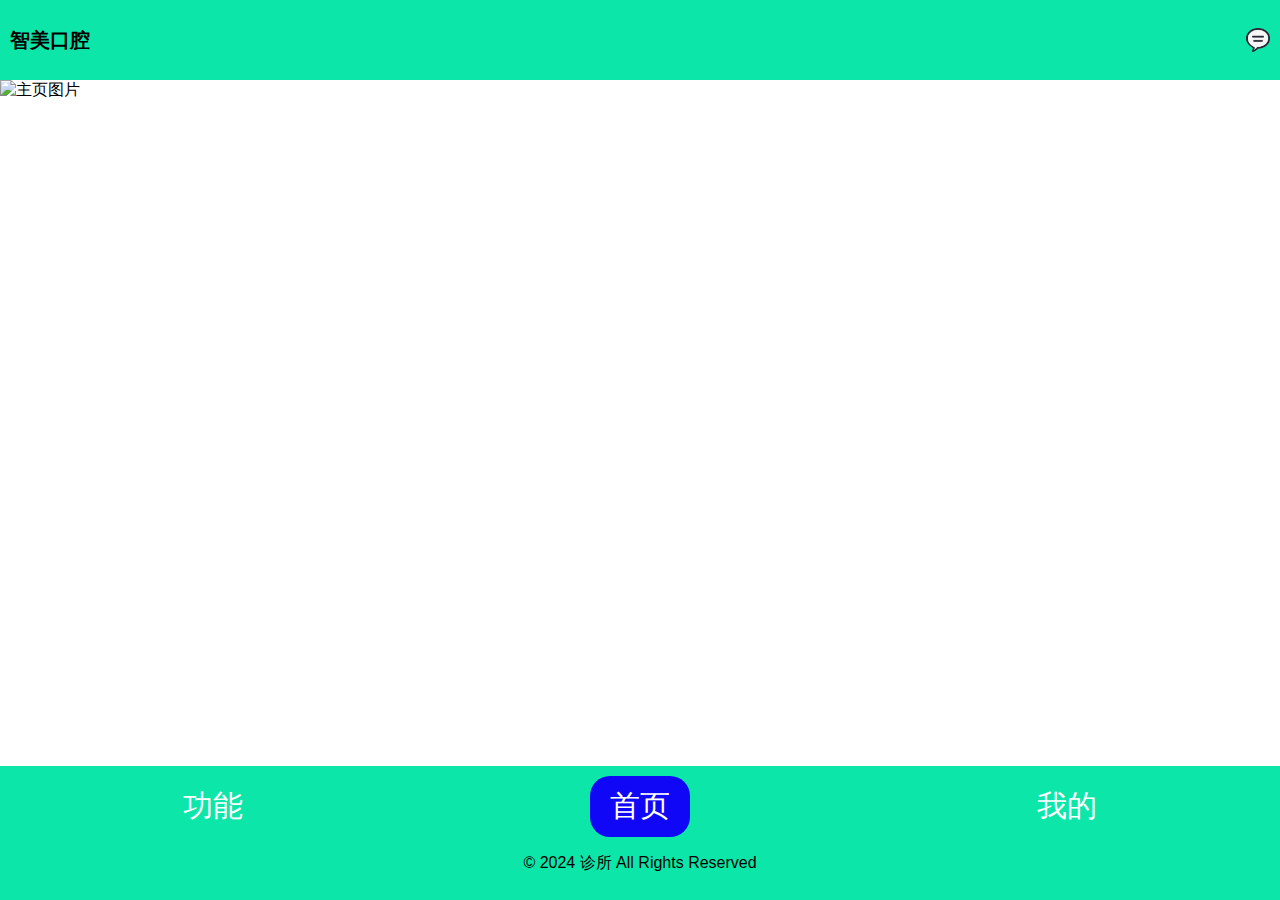
==== index.html @ 4bc61755 "Update index.html" ====
<!DOCTYPE html>
<html lang="en">

<head>
    <meta charset="UTF-8">
    <meta name="viewport" content="width=device-width, initial-scale=1.0">
    <title>智美口腔</title>
    <link rel="stylesheet" href="style.css">
</head>

<body>
    <header>
        <div class="clinic-name">智美口腔</div>
        <img class="icon" src="messageIcon.jpg" alt="">
    </header>

    <main>
        <div class="主页图片">
            <img src="主页图片.jpg" alt="主页图片">
        </div>
    </main>

    <footer>
        <nav>
            <button onclick="goTo('feature')">功能</button>
            <button class="active" onclick="goTo('home')">首页</button>
            <button onclick="goTo('profile')">我的</button>
        </nav>
        <p>&copy; 2024 诊所 All Rights Reserved</p>
    </footer>

    <script src="app.js"></script>




</body>

</html>
---- style.css ----
body {
    margin: 0;
    padding: 0;
    font-family: Arial, sans-serif;
    background-image: url('backgrounds.jpg');
    background-size: cover;
    background-position: center;
    background-color: #ffffff;
    min-height: 100vh;
    display: flex;
    flex-direction: column;
}

header {
    display: flex;
    justify-content: space-between;
    align-items: center;
    padding: 10px;
    background-color: #0ce7a9;
    height: 60px;
    /* 设置页眉的高度为80像素 */
}

.clinic-name {
    font-size: 20px;
    font-weight: bold;
}

.icon {
    width: 24px;
    height: 24px;
    cursor: pointer;
}

footer {
    text-align: center;
    background-color: #0ce7a9;
    position: fixed;
    bottom: 0;
    width: 100%;
    padding: 10px 0;
}

nav {
    display: flex;
    justify-content: space-around;
}

button {
    border: none;
    background-color: transparent;
    color: #fff;
    font-size: 30px;
    /*导航栏字体大小*/
    border-radius: 20px;
    padding: 10px 20px;
    cursor: pointer;
    outline: none;
}

button.active {
    background-color: #0f07f6;
    /* 鼠标悬停时的颜色 */
    color: #fff;
    /* 鼠标悬停时加粗 */
}

button:hover {
    color: #fff;
    font-weight: bold;
}

.profile-picture {
    width: 150px;
    height: 150px;
    border-radius: 50%;
    background-color: #fff;
    display: flex;
    justify-content: center;
    align-items: center;
    margin-top: -100px;
}

.profile-info {
    margin-top: 20px;
}

.profile-container {
    display: flex;
    flex-direction: column;
    align-items: center;
}

/* styles.css */

.头像 {

    width: 300px;
    /* 设置宽度 */
    height: 300px;
    /* 设置高度 */
    display: block;
    /* 将图片显示为块级元素 */
    margin: 0 auto;
    /* 居中显示图片 */
    border-radius: 50%;
    /* 将图片变为圆形 */
    overflow: hidden;
    /* 隐藏溢出部分 */
}

.用户名 {
    text-align: center;
    font-size: 20px;
    line-height: 0.5;
}

.会员 {
    line-height: 0.5;
    text-align: center;
    font-size: 20px;
    color: #e7b00c
}

.主页图片 {
    display: block;
    /* 将图片显示为块级元素 */
    margin: 0;
    /* 居中显示图片 */
    width: 100vw;
    /* 设置图片宽度为视口宽度 */
    height: auto;
    /* 高度自适应 */
}
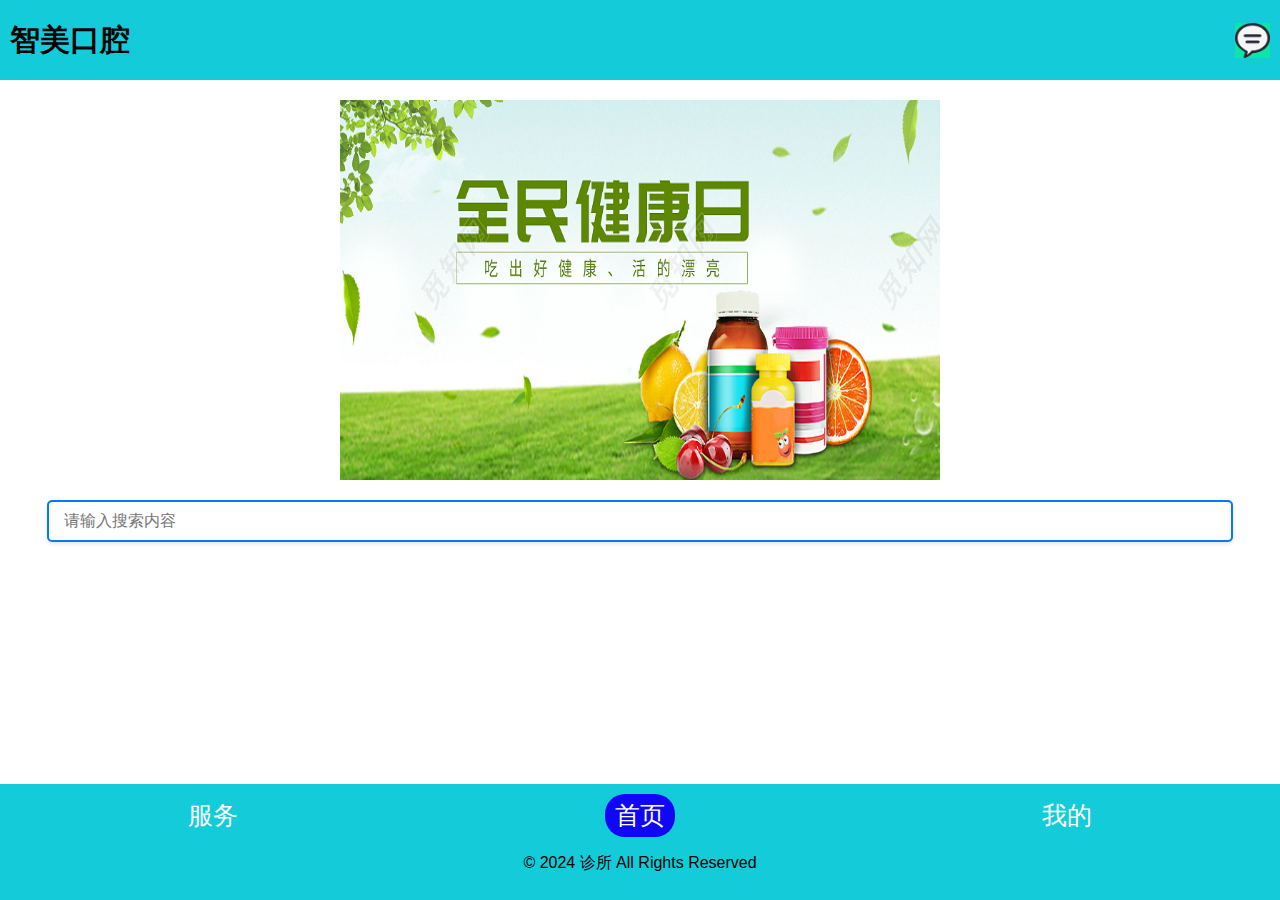
==== commit 30941dd1: "Add files via upload" ====
--- a/index.html
+++ b/index.html
@@ -15,14 +15,18 @@
     </header>
 
     <main>
-        <div class="主页图片">
-            <img src="主页图片.jpg" alt="主页图片">
+        <div id="slider">
+            <img src="主页图片1.jpg" alt="主页图片1">
+            <img src="主页图片2.jpg" alt="主页图片2">
+            <img src="主页图片3.jpg" alt="主页图片3">
+            <img src="主页图片4.jpg" alt="主页图片4">
         </div>
+        <input type="text" class="indexInput" placeholder="请输入搜索内容">
     </main>
 
     <footer>
         <nav>
-            <button onclick="goTo('feature')">功能</button>
+            <button onclick="goTo('feature')">服务</button>
             <button class="active" onclick="goTo('home')">首页</button>
             <button onclick="goTo('profile')">我的</button>
         </nav>
@@ -36,4 +40,4 @@
 
 </body>
 
-</html>
+</html>--- a/style.css
+++ b/style.css
@@ -16,25 +16,25 @@
     justify-content: space-between;
     align-items: center;
     padding: 10px;
-    background-color: #0ce7a9;
+    background-color: #14cbd9;
     height: 60px;
     /* 设置页眉的高度为80像素 */
 }
 
 .clinic-name {
-    font-size: 20px;
+    font-size: 30px;
     font-weight: bold;
 }
 
 .icon {
-    width: 24px;
-    height: 24px;
+    width: 35px;
+    height: 35px;
     cursor: pointer;
 }
 
 footer {
     text-align: center;
-    background-color: #0ce7a9;
+    background-color: #14cbd9;
     position: fixed;
     bottom: 0;
     width: 100%;
@@ -50,10 +50,10 @@
     border: none;
     background-color: transparent;
     color: #fff;
-    font-size: 30px;
+    font-size: 25px;
     /*导航栏字体大小*/
     border-radius: 20px;
-    padding: 10px 20px;
+    padding: 5px 10px;
     cursor: pointer;
     outline: none;
 }
@@ -93,11 +93,10 @@
 
 /* styles.css */
 
-.头像 {
-
-    width: 300px;
+.头像 img {
+    width: 200px;
     /* 设置宽度 */
-    height: 300px;
+    height: 200px;
     /* 设置高度 */
     display: block;
     /* 将图片显示为块级元素 */
@@ -122,13 +121,130 @@
     color: #e7b00c
 }
 
-.主页图片 {
-    display: block;
-    /* 将图片显示为块级元素 */
-    margin: 0;
+#slider {
+   
+    width: 600px;
+    /* 根据图片大小调整 */
+    height: 400px;
+    /* 根据图片大小调整 */
+    display: block;
+    margin: 0 auto;
     /* 居中显示图片 */
-    width: 100vw;
-    /* 设置图片宽度为视口宽度 */
-    height: auto;
-    /* 高度自适应 */
-}
+    position: relative;
+    overflow: hidden;
+}
+
+#slider img {
+    margin-top: 20px;
+    position: absolute;
+    width: 100%;
+    height: 100%;
+    opacity: 0;
+    transition: opacity 1s ease-in-out;
+    /* 过渡效果：1秒内淡入淡出 */
+    
+}
+
+#slider img:first-child {
+    opacity: 1;
+    /* 默认显示第一张图片 */
+}
+
+
+.table-container {
+    margin: 20px auto;
+    /* 设置表格与窗口边框的间距为20像素 */
+}
+
+.responsive-table {
+    width: 100%;
+    border-collapse: collapse;
+}
+
+.responsive-table th,
+.responsive-table td {
+    padding: 8px;
+    text-align: center;
+    font-size: 20px;
+    /* 设置字号为16像素 */
+}
+
+
+/* Style the settings container */
+.settings {
+    margin: 20px auto;
+    /* 增加上下边距以便更好地观察效果 */
+    text-align: center;
+    padding-bottom: 80px;
+}
+
+/* Style the setting options */
+.settings p {
+    margin-bottom: 10px;
+    /* 保持原有的底部外边距 */
+    font-size: 20px;
+    /* 字体大小 */
+    color: #000;
+    /* 字体颜色设置为黑色 */
+    border: 1px solid #ccc;
+    /* 为每个选项添加边框 */
+    padding: 10px 0;
+    /* 调整内边距以增加高度，0表示左右内边距为0，根据需要调整 */
+    width: 80%;
+    /* 设置宽度为容器宽度的80%，可根据需要调整 */
+    box-sizing: border-box;
+    /* 确保边框和内边距不会增加元素的总宽度 */
+    display: block;
+    /* 使每个<p>标签占满整行 */
+    margin-left: auto;
+    /* 结合margin-right:auto实现水平居中 */
+    margin-right: auto;
+}
+
+/* Remove border from last item */
+.settings p:last-child {
+    border-bottom: none;
+    /* 最后一项去掉底部边框，保留其他边框 */
+}
+
+/* Hover effect for setting options */
+.settings p:hover {
+    cursor: pointer;
+    text-decoration: none;
+    /* 移除下划线，因为现在是方框设计 */
+    background-color: #f0f0f0;
+    /* 鼠标悬停时的背景色，可根据喜好调整 */
+}
+
+.indexInput {
+    border: 2px solid #007BFF;
+    /* 设置边框颜色 */
+    border-radius: 5px;
+    /* 圆角边框 */
+    display: block;
+    width: 90%;
+    padding: 10px 15px;
+    /* 内边距 */
+    margin: 20px auto;
+    /* 外边距 */
+    font-size: 16px;
+    /* 字体大小 */
+    box-shadow: 0 2px 4px rgba(0, 0, 0, 0.1);
+    /* 阴影效果 */
+    transition: all 0.3s ease;
+    /* 过渡效果 */
+}
+
+.indexInput:focus {
+    outline: none;
+    /* 移除聚焦时的默认轮廓线 */
+    border-color: #004085;
+    /* 聚焦时的边框颜色 */
+    box-shadow: 0 0 8px rgba(0, 123, 255, 0.5);
+    /* 聚焦时的阴影效果 */
+}
+
+.indexInput:hover {
+    border-color: #0056b3;
+    /* 鼠标悬停时的边框颜色 */
+}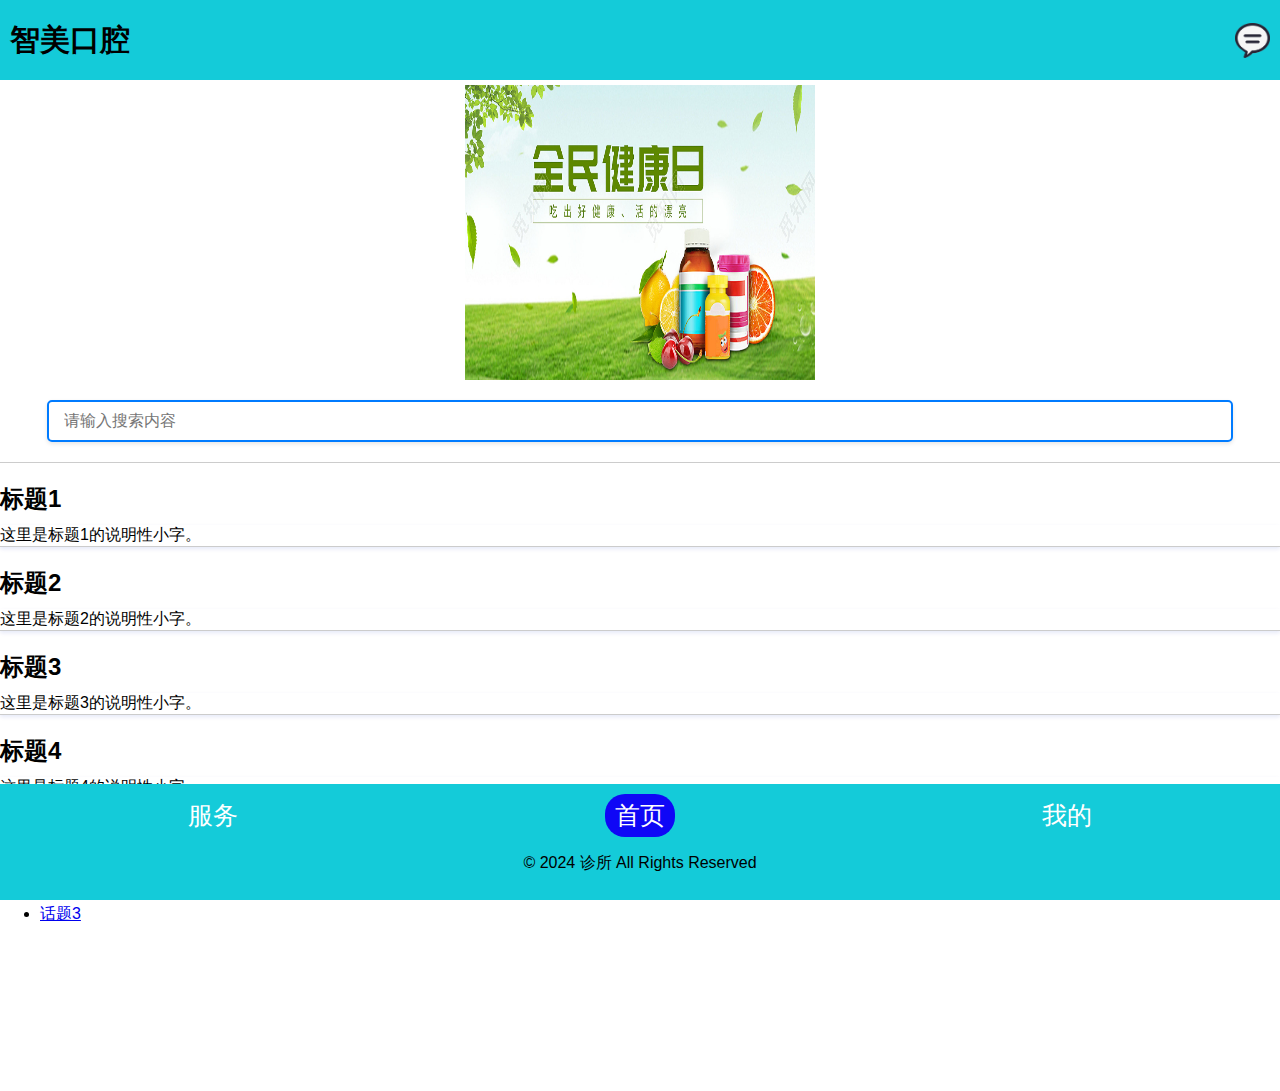
==== commit 2a8ee207: "Add files via upload" ====
--- a/index.html
+++ b/index.html
@@ -21,8 +21,29 @@
             <img src="主页图片3.jpg" alt="主页图片3">
             <img src="主页图片4.jpg" alt="主页图片4">
         </div>
+
         <input type="text" class="indexInput" placeholder="请输入搜索内容">
+
+        <div class="popularization">
+            <h2><a href="http://example.com/1">标题1</a></h2>
+            <p class="description">这里是标题1的说明性小字。</p>
+            <h2><a href="http://example.com/2">标题2</a></h2>
+            <p class="description">这里是标题2的说明性小字。</p>
+            <h2><a href="http://example.com/3">标题3</a></h2>
+            <p class="description">这里是标题3的说明性小字。</p>
+            <h2><a href="http://example.com/4">标题4</a></h2>
+            <p class="description">这里是标题4的说明性小字。</p>
+        </div>
     </main>
+
+    <aside class="indexAside">
+        <h3>热门话题</h3>
+        <ul>
+            <li><a href="#">话题1</a></li>
+            <li><a href="#">话题2</a></li>
+            <li><a href="#">话题3</a></li>
+        </ul>
+    </aside>
 
     <footer>
         <nav>
@@ -35,9 +56,6 @@
 
     <script src="app.js"></script>
 
-
-
-
 </body>
 
 </html>--- a/style.css
+++ b/style.css
@@ -1,11 +1,9 @@
 body {
+    padding: 0;
     margin: 0;
-    padding: 0;
     font-family: Arial, sans-serif;
-    background-image: url('backgrounds.jpg');
     background-size: cover;
     background-position: center;
-    background-color: #ffffff;
     min-height: 100vh;
     display: flex;
     flex-direction: column;
@@ -122,10 +120,10 @@
 }
 
 #slider {
-   
-    width: 600px;
+
+    width: 350px;
     /* 根据图片大小调整 */
-    height: 400px;
+    height: 300px;
     /* 根据图片大小调整 */
     display: block;
     margin: 0 auto;
@@ -135,14 +133,14 @@
 }
 
 #slider img {
-    margin-top: 20px;
+    margin-top: 5px;
     position: absolute;
     width: 100%;
     height: 100%;
     opacity: 0;
     transition: opacity 1s ease-in-out;
     /* 过渡效果：1秒内淡入淡出 */
-    
+
 }
 
 #slider img:first-child {
@@ -247,4 +245,43 @@
 .indexInput:hover {
     border-color: #0056b3;
     /* 鼠标悬停时的边框颜色 */
+}
+
+.indexAside {
+    width: 25%;
+    padding-bottom: 150px;
+}
+
+.popularization {
+    border-top: 1px solid #ccc;
+    /* 为容器添加上边框作为第一个标题上方的分割线 */
+}
+
+.popularization p {
+    border-bottom: 1px solid #ccc;
+    /* 添加分割线 */
+    box-shadow: 0 2px 4px rgba(1, 37, 182, 0.1);
+    margin-top: 0px;
+    /* 减少说明性小字的顶部外边距 */
+    margin: 0;
+    /* 移除默认的外边距 */
+}
+
+.popularization h2 {
+    margin-bottom: 10px;
+    /* 减少标题的底部外边距 */
+}
+
+.popularization h2 a {
+    text-decoration: none;
+    /* 移除下划线 */
+    color: inherit;
+    /* 链接颜色与周围文本保持一致 */
+    display: block;
+    /* 使链接填满整个 h2，以便整个区域都可点击 */
+}
+
+.popularization h2 a:hover {
+    text-decoration: underline;
+    /* 鼠标悬停时添加下划线，增加可见性 */
 }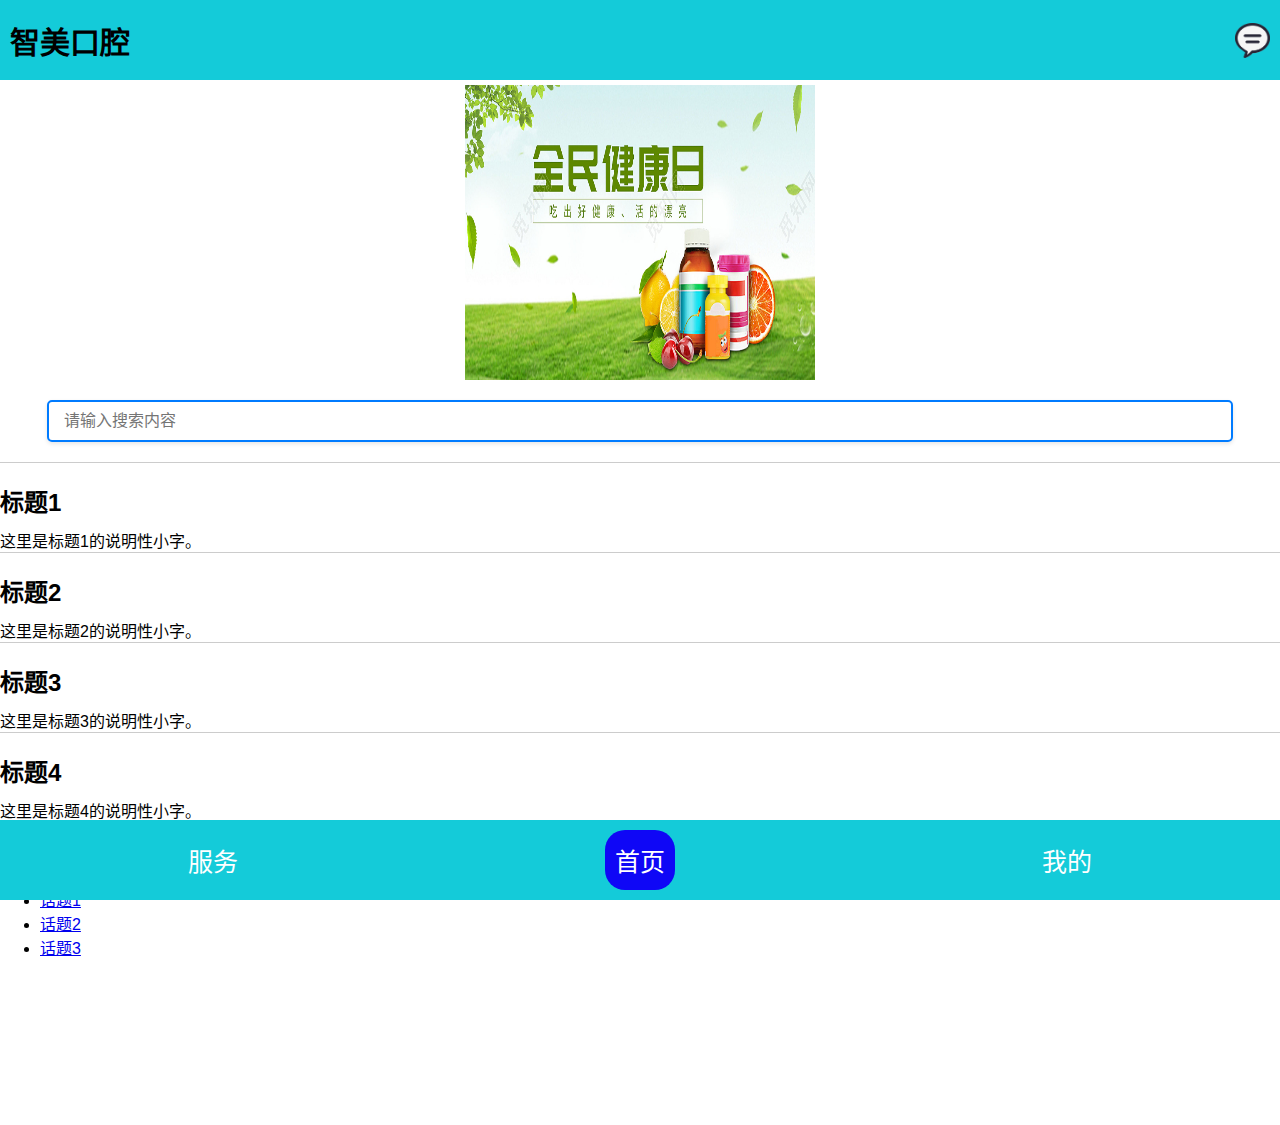
==== commit d1cdfec2: "Add files via upload" ====
--- a/index.html
+++ b/index.html
@@ -1,5 +1,5 @@
 <!DOCTYPE html>
-<html lang="en">
+<html lang="zh-CN">
 
 <head>
     <meta charset="UTF-8">
@@ -51,7 +51,7 @@
             <button class="active" onclick="goTo('home')">首页</button>
             <button onclick="goTo('profile')">我的</button>
         </nav>
-        <p>&copy; 2024 诊所 All Rights Reserved</p>
+
     </footer>
 
     <script src="app.js"></script>
--- a/style.css
+++ b/style.css
@@ -40,6 +40,7 @@
 }
 
 nav {
+    height: 60px;
     display: flex;
     justify-content: space-around;
 }
@@ -199,12 +200,6 @@
     margin-right: auto;
 }
 
-/* Remove border from last item */
-.settings p:last-child {
-    border-bottom: none;
-    /* 最后一项去掉底部边框，保留其他边框 */
-}
-
 /* Hover effect for setting options */
 .settings p:hover {
     cursor: pointer;
@@ -255,16 +250,18 @@
 .popularization {
     border-top: 1px solid #ccc;
     /* 为容器添加上边框作为第一个标题上方的分割线 */
+
 }
 
 .popularization p {
     border-bottom: 1px solid #ccc;
     /* 添加分割线 */
-    box-shadow: 0 2px 4px rgba(1, 37, 182, 0.1);
+
     margin-top: 0px;
     /* 减少说明性小字的顶部外边距 */
     margin: 0;
     /* 移除默认的外边距 */
+    color: inherit;
 }
 
 .popularization h2 {
@@ -284,4 +281,128 @@
 .popularization h2 a:hover {
     text-decoration: underline;
     /* 鼠标悬停时添加下划线，增加可见性 */
+}
+
+.header-content {
+    display: flex;
+    justify-content: space-between;
+    align-items: center;
+}
+
+.back-button {
+    font-size: 25px;
+    text-decoration: none;
+}
+
+.circle-button {
+    width: 60px;
+    height: 60px;
+    border-radius: 50%;
+    font-size: 14px;
+    margin: 10px;
+    cursor: pointer;
+    color: white;
+    /* 设置文字颜色为白色 */
+    border: none;
+    /* 移除边框 */
+}
+
+#consultation {
+    background-color: #4CAF50;
+    /* 绿色 */
+}
+
+#registration {
+    background-color: #2196F3;
+    /* 蓝色 */
+}
+
+#inquiry {
+    background-color: #FFC107;
+    /* 黄色 */
+}
+
+
+.buttons {
+    display: flex;
+    /* 启用Flexbox布局 */
+    justify-content: space-between;
+    /* 使子元素之间的间隔均匀 */
+    padding: 0 10%;
+    /* 在容器两侧添加一些内边距以避免内容紧贴边缘 */
+}
+
+#Notice {
+    font-size: 30px;
+    display: flex;
+    justify-content: center;
+}
+
+.reminder-list {
+    max-width: 90%;
+    margin: 20px auto;
+    padding: 20px;
+    background-color: #fff;
+    box-shadow: 0 0 10px rgba(0, 0, 0, 0.1);
+}
+
+.reminder-list {
+    list-style: none;
+    padding: 0;
+}
+
+.reminder-list li {
+    padding: 10px;
+    border-bottom: 1px solid #eee;
+    display: flex;
+    justify-content: space-between;
+    align-items: center;
+}
+
+.completed {
+    color: #888;
+    text-decoration: line-through;
+}
+
+.checkmark {
+    color: green;
+}
+
+.footer-button-container {
+    position: fixed;
+    /* 使用fixed定位，使其脱离文档流 */
+    left: 0;
+    right: 0;
+    bottom: 0;
+    /* 底部对齐 */
+    text-align: center;
+    /* 文本居中，以便按钮可以居中 */
+    padding: 10px 0;
+    /* 添加一些内边距 */
+    background-color: #14cbd9;
+    /* 背景颜色，可根据需要调整 */
+}
+
+.agree-button {
+    padding: 10px 20px;
+    /* 按钮内边距 */
+    font-size: 16px;
+    /* 字体大小 */
+    border: none;
+    /* 移除边框 */
+    background-color: #4CAF50;
+    /* 按钮背景颜色 */
+    color: white;
+    /* 文字颜色 */
+    cursor: pointer;
+    /* 鼠标悬停时的光标形状 */
+}
+
+.agree-button:hover {
+    background-color: #45a049;
+    /* 鼠标悬停时的按钮背景颜色 */
+}
+
+.noticeContent{
+    margin: 0 20px;
 }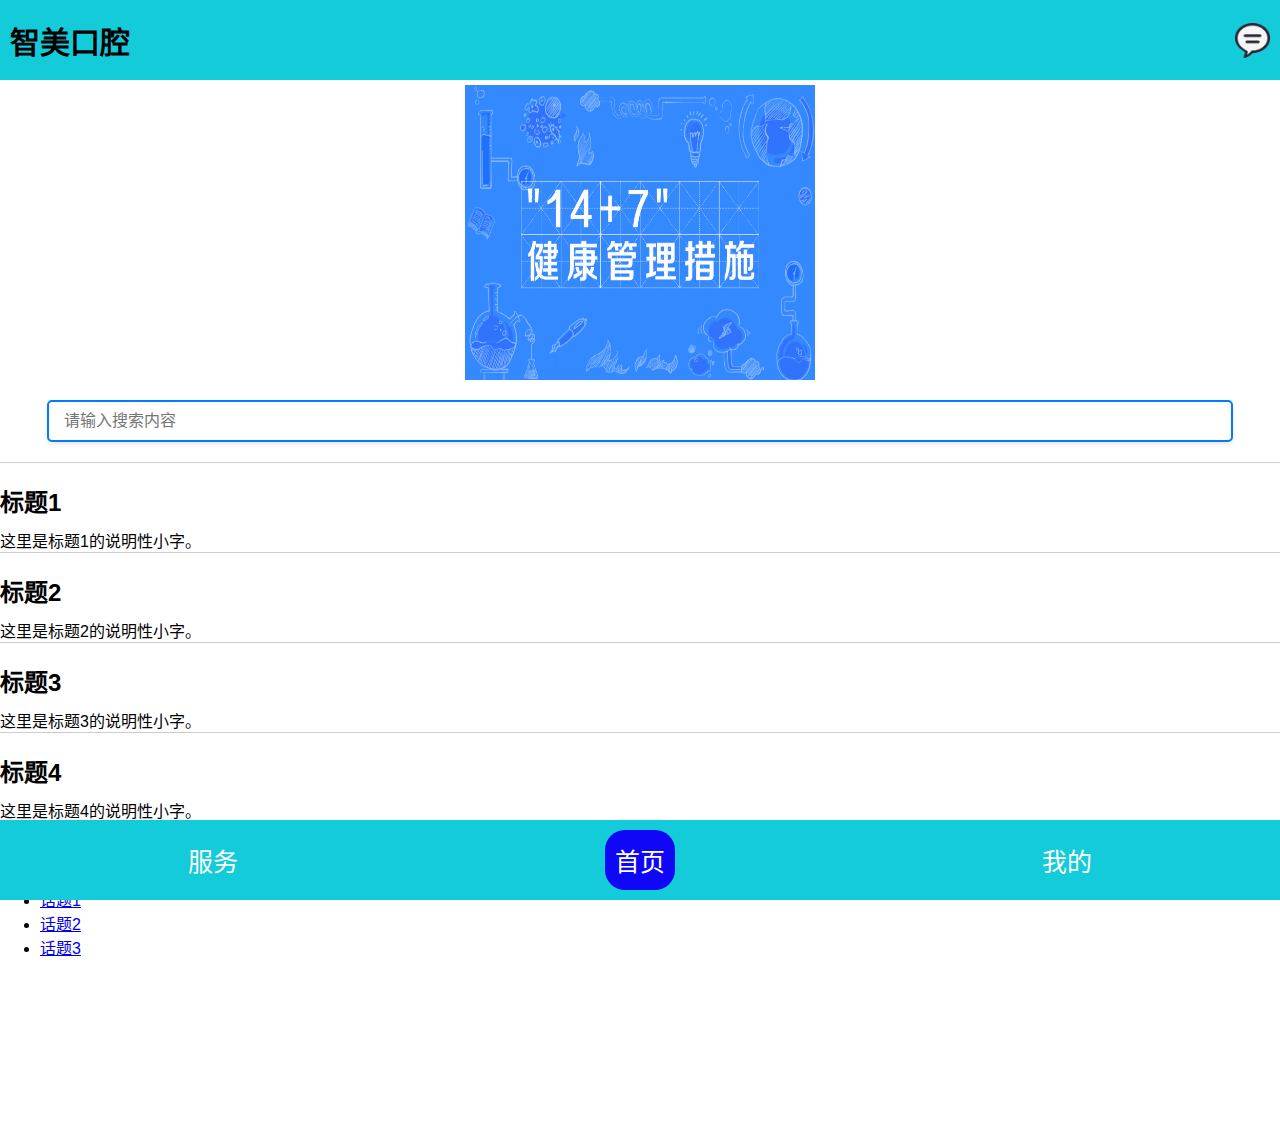
==== commit dc7c44ee: "Add files via upload" ====
--- a/index.html
+++ b/index.html
@@ -18,7 +18,7 @@
         <div id="slider">
             <img src="主页图片1.jpg" alt="主页图片1">
             <img src="主页图片2.jpg" alt="主页图片2">
-            <img src="主页图片3.jpg" alt="主页图片3">
+            <img src="主页图片3.png" alt="主页图片3">
             <img src="主页图片4.jpg" alt="主页图片4">
         </div>
 
--- a/style.css
+++ b/style.css
@@ -295,10 +295,10 @@
 }
 
 .circle-button {
-    width: 60px;
-    height: 60px;
+    width: 80px;
+    height: 80px;
     border-radius: 50%;
-    font-size: 14px;
+    font-size: 20px;
     margin: 10px;
     cursor: pointer;
     color: white;
@@ -371,6 +371,7 @@
 .footer-button-container {
     position: fixed;
     /* 使用fixed定位，使其脱离文档流 */
+
     left: 0;
     right: 0;
     bottom: 0;
@@ -403,6 +404,85 @@
     /* 鼠标悬停时的按钮背景颜色 */
 }
 
-.noticeContent{
+.noticeContent {
     margin: 0 20px;
-}+    padding-bottom: 80px;
+}
+
+.messages {
+    border-top: 2px solid #14cbd9;
+    /* 为容器添加上边框作为第一个标题上方的分割线 */
+    margin-left: 5px;
+    padding-bottom: 80px;
+}
+
+.messages h3 {
+    border-bottom: 2px solid #14cbd9;
+    /* 添加分割线 */
+
+    margin-top: 20px;
+    /* 减少说明性小字的顶部外边距 */
+
+    font-size: 24px;
+    color: inherit;
+}
+
+.messages h3 {
+    margin-bottom: 5px;
+    /* 减少标题的底部外边距 */
+}
+
+.messages h3 a {
+    text-decoration: none;
+    /* 移除下划线 */
+    color: inherit;
+    /* 链接颜色与周围文本保持一致 */
+    display: block;
+    /* 使链接填满整个 h2，以便整个区域都可点击 */
+}
+
+.massage h3 a:hover {
+    text-decoration: underline;
+    /* 鼠标悬停时添加下划线，增加可见性 */
+}
+
+.commuheader {
+    display: flex;
+    justify-content: space-between;
+    align-items: center;
+    padding: 10px;
+    background-color: #14cbd9;
+}
+
+.back-button {
+    font-size: 24px;
+    margin-left: 10px;
+}
+
+.commuheader h1 {
+    font-size: 24px;
+    text-align: center;
+}
+
+.commuContent {
+    display: flex;
+    flex-direction: column;
+    font-size: 20px;
+    border-bottom: 80px;
+}
+
+.commuContent p {
+    font-size: 20px;
+    margin: 10px;
+    margin-bottom: 80px;
+}
+
+.commuContent p:nth-child(odd) {
+    text-align: left;
+    color: green;
+}
+
+.commuContent p:nth-child(even) {
+    text-align: right;
+}
+
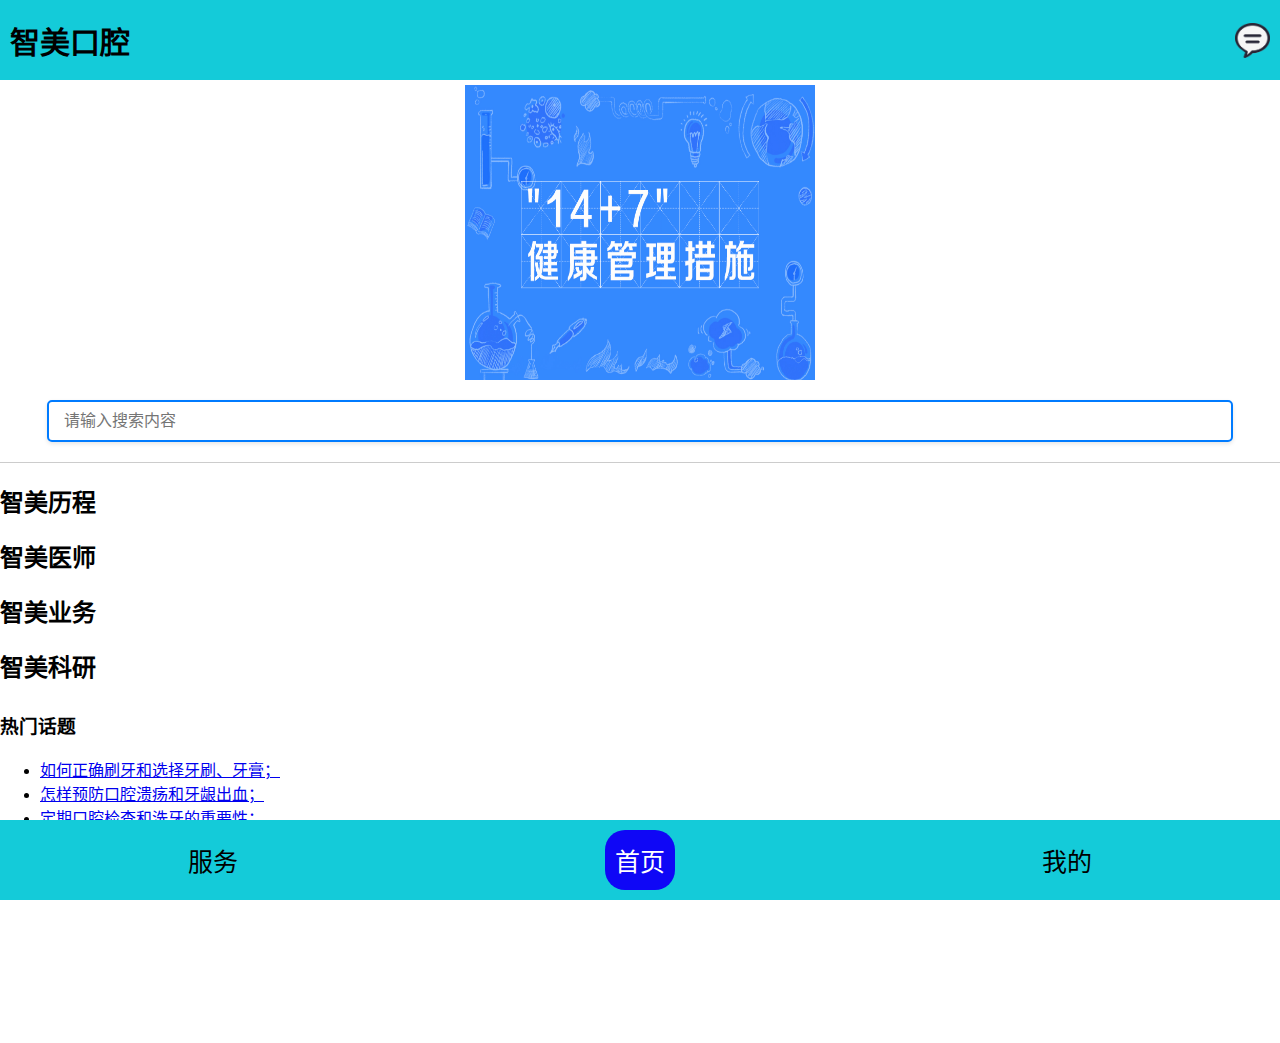
==== commit bb64add4: "Update index.html" ====
--- a/index.html
+++ b/index.html
@@ -25,23 +25,25 @@
         <input type="text" class="indexInput" placeholder="请输入搜索内容">
 
         <div class="popularization">
-            <h2><a href="http://example.com/1">标题1</a></h2>
-            <p class="description">这里是标题1的说明性小字。</p>
-            <h2><a href="http://example.com/2">标题2</a></h2>
-            <p class="description">这里是标题2的说明性小字。</p>
-            <h2><a href="http://example.com/3">标题3</a></h2>
-            <p class="description">这里是标题3的说明性小字。</p>
-            <h2><a href="http://example.com/4">标题4</a></h2>
-            <p class="description">这里是标题4的说明性小字。</p>
+            <h2><a href="http://example.com/1">智美历程</a></h2>
+            
+            <h2><a href="http://example.com/2">智美医师</a></h2>
+           
+            <h2><a href="http://example.com/3">智美业务</a></h2>
+            
+            <h2><a href="http://example.com/4">智美科研</a></h2>
+           
         </div>
     </main>
 
     <aside class="indexAside">
         <h3>热门话题</h3>
         <ul>
-            <li><a href="#">话题1</a></li>
-            <li><a href="#">话题2</a></li>
-            <li><a href="#">话题3</a></li>
+            <li><a href="#">如何正确刷牙和选择牙刷、牙膏；</a></li>
+            <li><a href="#">怎样预防口腔溃疡和牙龈出血；</a></li>
+            <li><a href="#">定期口腔检查和洗牙的重要性；</a></li>
+            <li><a href="#">牙齿矫正和美白的方法；</a></li>
+            <li><a href="#">儿童口腔健康的特别注意事项。</a></li>
         </ul>
     </aside>
 
@@ -58,4 +60,4 @@
 
 </body>
 
-</html>+</html>
--- a/style.css
+++ b/style.css
@@ -48,7 +48,6 @@
 button {
     border: none;
     background-color: transparent;
-    color: #fff;
     font-size: 25px;
     /*导航栏字体大小*/
     border-radius: 20px;
@@ -65,7 +64,7 @@
 }
 
 button:hover {
-    color: #fff;
+    color: #0f07f6;
     font-weight: bold;
 }
 
@@ -290,7 +289,6 @@
 }
 
 .back-button {
-    font-size: 25px;
     text-decoration: none;
 }
 
@@ -457,6 +455,7 @@
 .back-button {
     font-size: 24px;
     margin-left: 10px;
+    text-decoration: none; /* 去除下划线 */
 }
 
 .commuheader h1 {
@@ -469,6 +468,7 @@
     flex-direction: column;
     font-size: 20px;
     border-bottom: 80px;
+    margin-bottom: 80px;
 }
 
 .commuContent p {
@@ -478,11 +478,43 @@
 }
 
 .commuContent p:nth-child(odd) {
+    text-align: right;
+}
+
+.commuContent p:nth-child(even) {
+
     text-align: left;
     color: green;
 }
 
-.commuContent p:nth-child(even) {
-    text-align: right;
-}
-
+.custom-popup {
+    display: none;
+    /* 初始状态隐藏 */
+    position: fixed;
+    top: 50%;
+    left: 50%;
+    transform: translate(-50%, -50%);
+    width: 300px;
+    /* 设置弹窗宽度 */
+    height: 600px;
+    /* 设置弹窗高度 */
+    padding: 20px;
+    background-color: #fff;
+    border: 1px solid #ccc;
+    box-shadow: 0 0 10px rgba(0, 0, 0, 0.3);
+    z-index: 9999;
+}
+
+.close-button {
+    position: absolute;
+    /* 绝对定位，相对于最近的非static定位祖先元素定位 */
+    bottom: 10px;
+    right: 10px;
+    border: none;
+    padding: 5px 10px;
+    cursor: pointer;
+}
+
+.my-icon{
+    font-size: 2em;
+}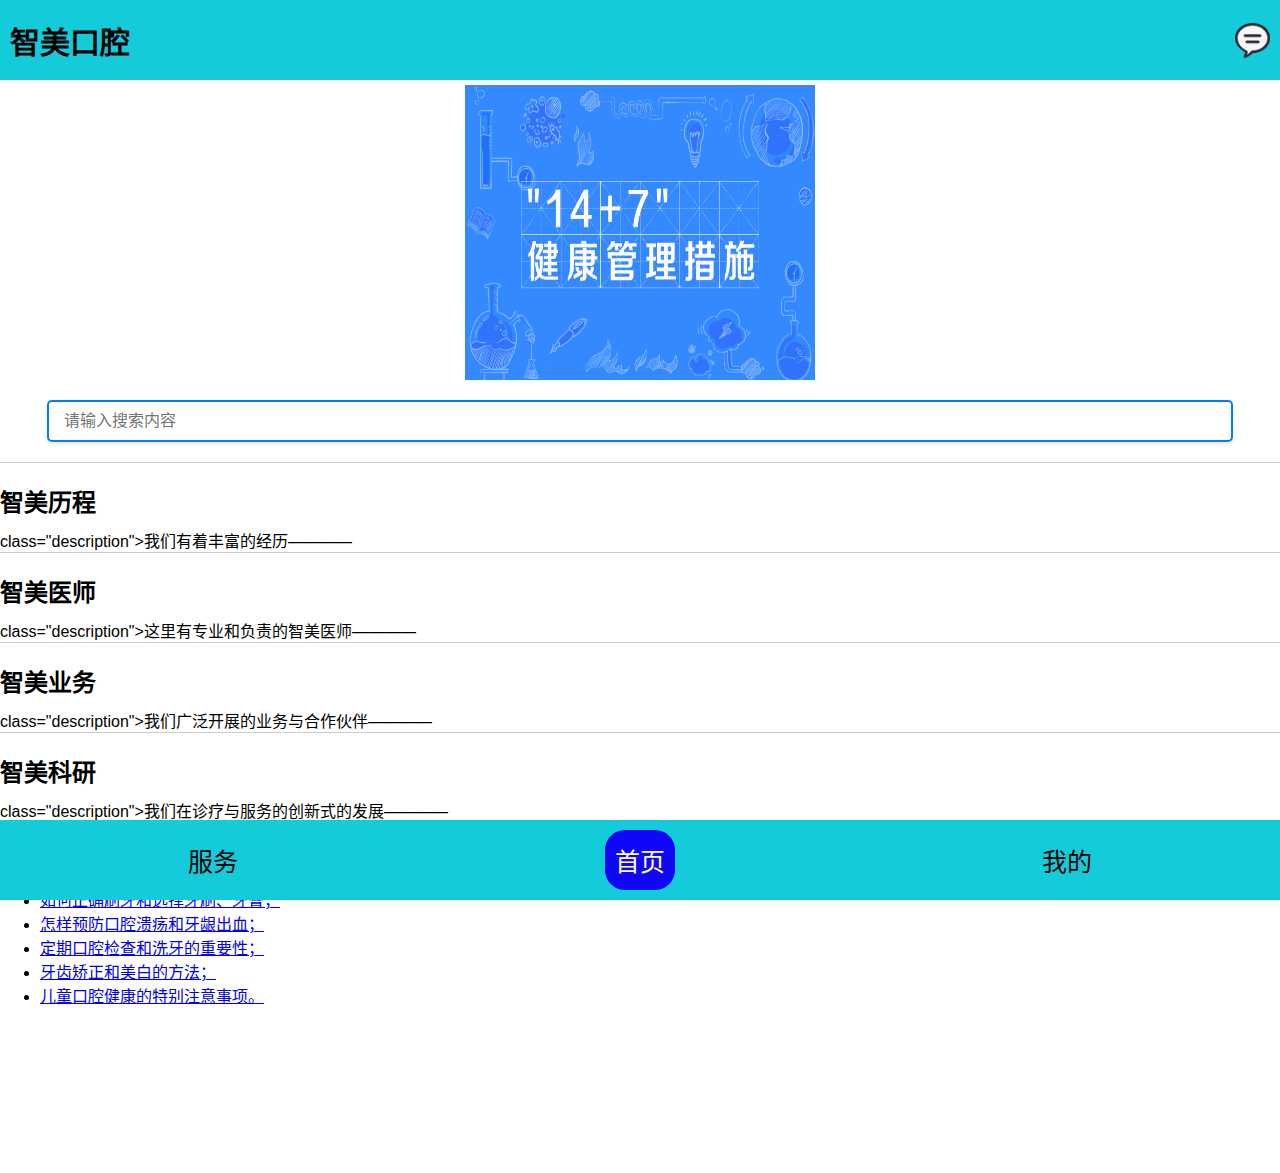
==== commit b8484dc3: "Update index.html" ====
--- a/index.html
+++ b/index.html
@@ -26,13 +26,13 @@
 
         <div class="popularization">
             <h2><a href="http://example.com/1">智美历程</a></h2>
-            
+            <p> class="description">我们有着丰富的经历————</p>
             <h2><a href="http://example.com/2">智美医师</a></h2>
-           
+           <p> class="description">这里有专业和负责的智美医师————</p>
             <h2><a href="http://example.com/3">智美业务</a></h2>
-            
+            <p> class="description">我们广泛开展的业务与合作伙伴————</p>
             <h2><a href="http://example.com/4">智美科研</a></h2>
-           
+           <p> class="description">我们在诊疗与服务的创新式的发展————</p>
         </div>
     </main>
 
--- a/style.css
+++ b/style.css
@@ -242,7 +242,6 @@
 }
 
 .indexAside {
-    width: 25%;
     padding-bottom: 150px;
 }
 
@@ -517,4 +516,4 @@
 
 .my-icon{
     font-size: 2em;
-}+}
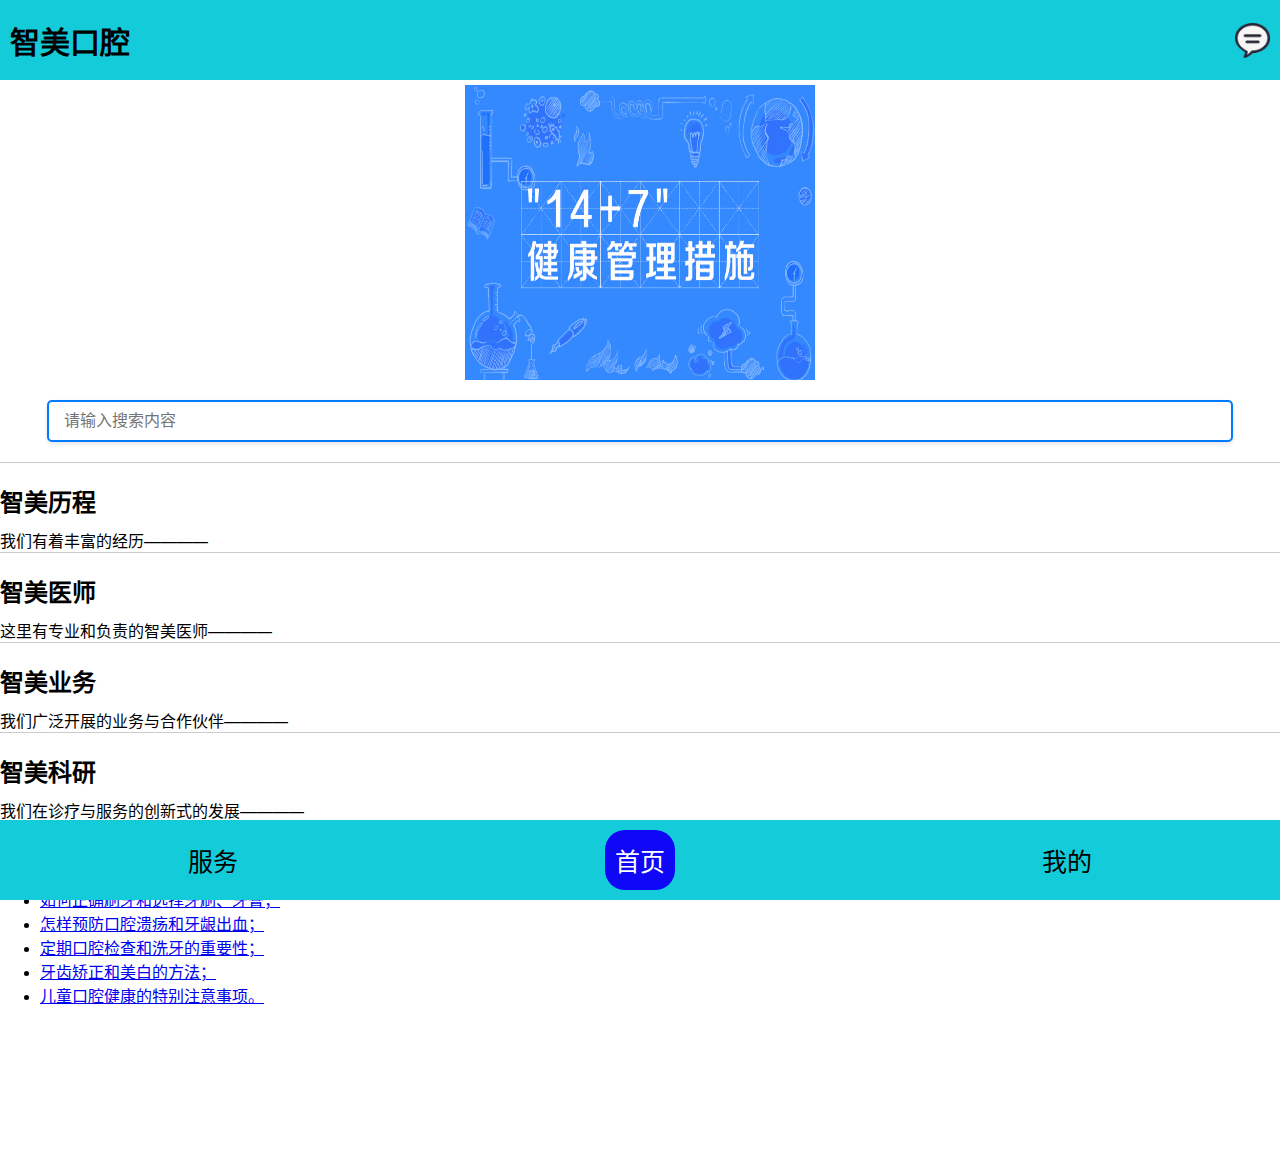
==== commit cbc2f8cf: "Update index.html" ====
--- a/index.html
+++ b/index.html
@@ -26,13 +26,13 @@
 
         <div class="popularization">
             <h2><a href="http://example.com/1">智美历程</a></h2>
-            <p> class="description">我们有着丰富的经历————</p>
+            <p> <class="description">我们有着丰富的经历————</p>
             <h2><a href="http://example.com/2">智美医师</a></h2>
-           <p> class="description">这里有专业和负责的智美医师————</p>
+           <p> <class="description">这里有专业和负责的智美医师————</p>
             <h2><a href="http://example.com/3">智美业务</a></h2>
-            <p> class="description">我们广泛开展的业务与合作伙伴————</p>
+            <p> <class="description">我们广泛开展的业务与合作伙伴————</p>
             <h2><a href="http://example.com/4">智美科研</a></h2>
-           <p> class="description">我们在诊疗与服务的创新式的发展————</p>
+           <p> <class="description">我们在诊疗与服务的创新式的发展————</p>
         </div>
     </main>
 
